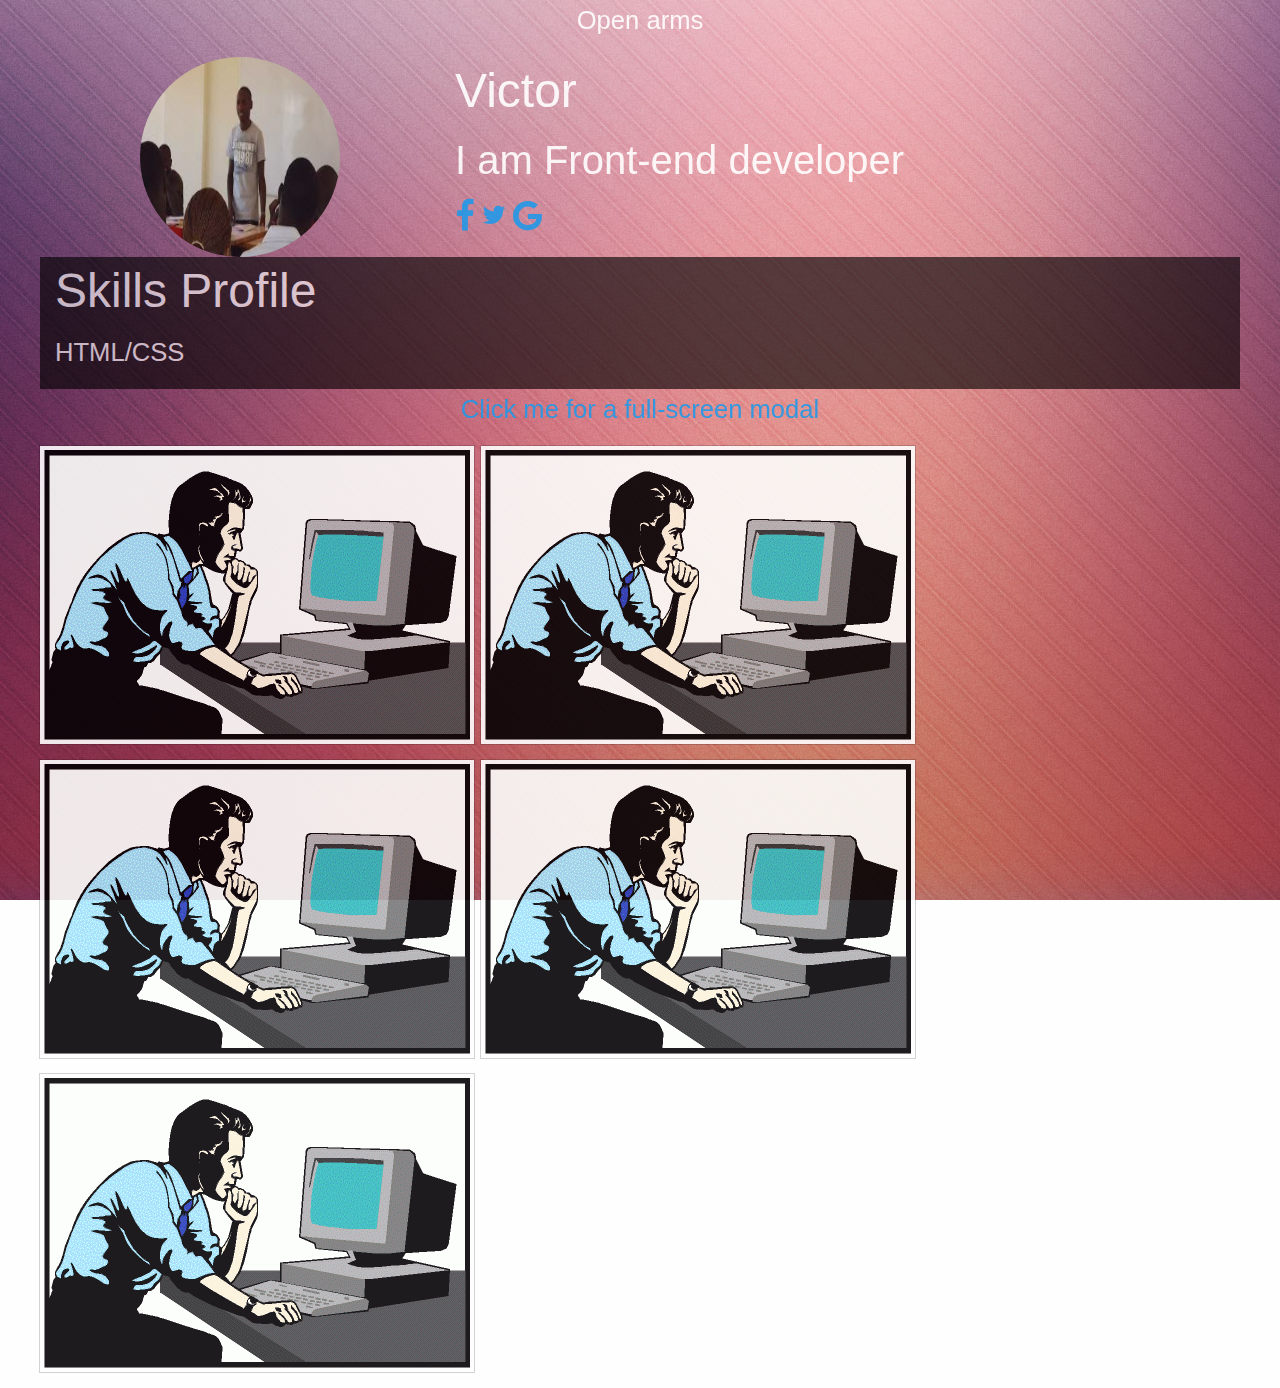
==== index.html @ 06a9dbc4 "added portifolio content" ====
<!doctype html>
<html class="no-js" lang="en" dir="ltr">

<head>
  <meta charset="utf-8">
  <meta http-equiv="x-ua-compatible" content="ie=edge">
  <meta name="viewport" content="width=device-width, initial-scale=1.0">
  <title>Foundation for Sites</title>

  <!--Stretchy nav here!-->
  <link rel="stylesheet" href="/stretchy-navigation/css/style.css">
  <!-- Resource style -->

  <link rel="stylesheet" href="css/foundation.css">
  <link rel="stylesheet" href="css/animate.css">
  <link rel="stylesheet" href="/font-awesome-4.5.0/css/font-awesome.css">


  <link rel="stylesheet" href="css/app.css">
</head>

<body data-animation-in="spin-in" data-animation-out="spin-out">

  <div class="row animated pulse slideInUp">
    <p class="text-center">Open arms</p>

  </div>






  <div class="row text-center">
    <div class="column small-12 medium-4 title">
      <div class="text-center">
        <img src="/img/vic.jpg">
      </div>
    </div>
    <div class="small-12 medium-8 columns text-left">

      <h1>Victor</h1>
      <h2>I am Front-end developer </h2>
      <a href="www.facebook.com"><span class="fa fa-facebook fa-lg"></span></a>

      <a href="www.twitter.com"><span class="fa fa-twitter fa-2"></span></a>
      <a href="www.google.com"><span class="fa fa-google fa-lg"></span></a>

    </div>

  </div>
  <div class="row overlay animated rollIn">

    <div class="large-6 columns">
      <h1>Skills Profile</h1>
      <p>HTML/CSS</p>
    </div>
  </div>

  <p class="text-center button-danger "><a data-toggle="exampleModal8">Click me for a full-screen modal</a></p>

  <div class="large reveal modal" id="exampleModal8" data-reveal data-animation-in="spin-in" data-animation-out="spin-out">
    <p>Talk to me!</p>

    <div class="row">
      <div class="columns small-12 medium-8 large-6 small-centered large-centered">
        <form action="https://formspree.io/victsomie@yahoo.com" method="POST">
          <div class="medium-12 columns">
            <label>
              <h1>Your Name</h1>
              <input type="text" name="name" placeholder=".medium-6.columns">
            </label>
          </div>
          <div class="medium-12 columns">
            <label>
              <h1>E-mail</h1>
              <input type="text" name="email" placeholder=".medium-6.columns">
            </label>
          </div>
          <div class="medium-12 columns">
            <fieldset class="fieldset">
              <legend>Check these out</legend>
              <input id="checkbox12" type="checkbox" name="Choice 1: ">
              <label for="checkbox12">Checkbox 1</label>
              <input id="checkbox22" type="checkbox" name="Choice 2: ">
              <label for="checkbox22">Checkbox 2</label>
              <input id="checkbox32" type="checkbox" name="Choice 3">
              <label for="checkbox32">Checkbox 3</label>
            </fieldset>
          </div>

          <div class="medium-12 columns">
            <label>
              <h1>Leave comments</h1>
              <textarea placeholder="None" name="comments" rows="3"></textarea>
            </label>

          </div>

          <input type="submit" value="Send">

          <button class="close-button" data-close aria-label="Close reveal" type="button">
            <span aria-hidden="true">&times;</span>
          </button>

        </form>
      </div>
    </div>
    </div>

      <div class="row">
      <img class="thumbnail" src="/img/sl_codecreater_programmer-e1302578302661.gif" alt="Photo of Uranus.">
      <img class="thumbnail" src="/img/sl_codecreater_programmer-e1302578302661.gif" alt="Photo of Uranus.">
      <img class="thumbnail" src="/img/sl_codecreater_programmer-e1302578302661.gif" alt="Photo of Uranus.">
      <img class="thumbnail" src="/img/sl_codecreater_programmer-e1302578302661.gif" alt="Photo of Uranus.">
      <img class="thumbnail" src="/img/sl_codecreater_programmer-e1302578302661.gif" alt="Photo of Uranus.">

    </div>





    <script src="js/vendor/jquery.js"></script>

    <!--Nav js-->
    <!--<script src="/stretchy-navigation/js/main.js"></script>-->
    <!-- Resource jQuery -->




    <script src="js/vendor/what-input.js"></script>
    <script src="js/vendor/foundation.js"></script>
    <script src="js/app.js"></script>
</body>

</html>
---- stretchy-navigation/css/style.css ----
/* -------------------------------- 

Primary style

-------------------------------- */
*, *::after, *::before {
  box-sizing: border-box;
}

html {
  font-size: 62.5%;
}

body {
  font-size: 1.6rem;
  font-family: "Source Sans Pro", sans-serif;
  color: #003c5d;
  background-color: #ffffff;
}

a {
  color: #9acd91;
  text-decoration: none;
}

img {
  max-width: 100%;
}

/* -------------------------------- 

Stretchy Nav style - common to:
 - basic navigation
 - add-content navigation
 - edit-content navigation

-------------------------------- */
.cd-stretchy-nav {
  position: fixed;
  z-index: 2;
  top: 40px;
  right: 5%;
}
.cd-stretchy-nav .stretchy-nav-bg {
  /* this is the stretching navigation background */
  position: absolute;
  z-index: 1;
  top: 0;
  right: 0;
  width: 60px;
  height: 60px;
  border-radius: 30px;
  background: #9acd91;
  box-shadow: 0 1px 4px rgba(0, 0, 0, 0.2);
  -webkit-transition: height 0.2s, box-shadow 0.2s;
  -moz-transition: height 0.2s, box-shadow 0.2s;
  transition: height 0.2s, box-shadow 0.2s;
}
.cd-stretchy-nav.nav-is-visible .stretchy-nav-bg {
  height: 100%;
  box-shadow: 0 6px 30px rgba(0, 0, 0, 0.2);
}

.cd-nav-trigger {
  position: absolute;
  z-index: 3;
  top: 0;
  right: 0;
  height: 60px;
  width: 60px;
  border-radius: 50%;
  /* replace text with image */
  overflow: hidden;
  white-space: nowrap;
  color: transparent;
}
.cd-nav-trigger span, .cd-nav-trigger span::after, .cd-nav-trigger span::before {
  /* this is the hamburger icon */
  position: absolute;
  width: 16px;
  height: 2px;
  background-color: #ffffff;
}
.cd-nav-trigger span {
  /* middle line of the hamburger icon */
  left: 50%;
  top: 50%;
  bottom: auto;
  right: auto;
  -webkit-transform: translateX(-50%) translateY(-50%);
  -moz-transform: translateX(-50%) translateY(-50%);
  -ms-transform: translateX(-50%) translateY(-50%);
  -o-transform: translateX(-50%) translateY(-50%);
  transform: translateX(-50%) translateY(-50%);
  -webkit-transition: background-color 0.2s;
  -moz-transition: background-color 0.2s;
  transition: background-color 0.2s;
}
.cd-nav-trigger span::after, .cd-nav-trigger span::before {
  /* top and bottom lines of the hamburger icon */
  content: '';
  top: 0;
  left: 0;
  -webkit-backface-visibility: hidden;
  backface-visibility: hidden;
  -webkit-transition: -webkit-transform 0.2s;
  -moz-transition: -moz-transform 0.2s;
  transition: transform 0.2s;
}
.cd-nav-trigger span::before {
  -webkit-transform: translateY(-6px);
  -moz-transform: translateY(-6px);
  -ms-transform: translateY(-6px);
  -o-transform: translateY(-6px);
  transform: translateY(-6px);
}
.cd-nav-trigger span::after {
  -webkit-transform: translateY(6px);
  -moz-transform: translateY(6px);
  -ms-transform: translateY(6px);
  -o-transform: translateY(6px);
  transform: translateY(6px);
}
.no-touch .cd-nav-trigger:hover ~ .stretchy-nav-bg {
  box-shadow: 0 6px 30px rgba(0, 0, 0, 0.2);
}
.nav-is-visible .cd-nav-trigger span {
  background-color: transparent;
}
.nav-is-visible .cd-nav-trigger span::before {
  -webkit-transform: rotate(-45deg);
  -moz-transform: rotate(-45deg);
  -ms-transform: rotate(-45deg);
  -o-transform: rotate(-45deg);
  transform: rotate(-45deg);
}
.nav-is-visible .cd-nav-trigger span::after {
  -webkit-transform: rotate(45deg);
  -moz-transform: rotate(45deg);
  -ms-transform: rotate(45deg);
  -o-transform: rotate(45deg);
  transform: rotate(45deg);
}

.cd-stretchy-nav ul {
  position: relative;
  z-index: 2;
  padding: 60px 0 0;
  visibility: hidden;
  -webkit-transition: visibility 0.3s;
  -moz-transition: visibility 0.3s;
  transition: visibility 0.3s;
  text-align: right;
}
.cd-stretchy-nav ul a {
  position: relative;
  display: block;
  height: 50px;
  line-height: 50px;
  padding: 0 calc(1em + 60px) 0 1em;
  color: rgba(255, 255, 255, 0.7);
  font-size: 1.4rem;
  -webkit-transition: color 0.2s;
  -moz-transition: color 0.2s;
  transition: color 0.2s;
}
.cd-stretchy-nav ul a::after {
  /* navigation item icons */
  content: '';
  position: absolute;
  height: 16px;
  width: 16px;
  right: 22px;
  top: 50%;
  -webkit-transform: translateY(-50%) scale(0);
  -moz-transform: translateY(-50%) scale(0);
  -ms-transform: translateY(-50%) scale(0);
  -o-transform: translateY(-50%) scale(0);
  transform: translateY(-50%) scale(0);
  opacity: .6;
  background: url(../img/cd-sprite-1.svg) no-repeat 0 0;
}
.cd-stretchy-nav ul a::before {
  /* line visible next to the active navigation item */
  content: '';
  position: absolute;
  width: 3px;
  height: 16px;
  top: 50%;
  right: 60px;
  -webkit-transform: translateX(3px) translateY(-50%) scaleY(0);
  -moz-transform: translateX(3px) translateY(-50%) scaleY(0);
  -ms-transform: translateX(3px) translateY(-50%) scaleY(0);
  -o-transform: translateX(3px) translateY(-50%) scaleY(0);
  transform: translateX(3px) translateY(-50%) scaleY(0);
  background-color: #0a9581;
}
.cd-stretchy-nav ul li:first-of-type a::after {
  /* change custom icon using image sprites */
  background-position: -32px 0;
}
.cd-stretchy-nav ul li:nth-of-type(2) a::after {
  background-position: -64px 0;
}
.cd-stretchy-nav ul li:nth-of-type(3) a::after {
  background-position: -48px 0;
}
.cd-stretchy-nav ul li:nth-of-type(4) a::after {
  background-position: 0 0;
}
.cd-stretchy-nav ul li:nth-of-type(5) a::after {
  background-position: -16px 0;
}
.cd-stretchy-nav ul span {
  /* navigation item labels */
  display: block;
  opacity: 0;
  -webkit-transform: translateX(-25px);
  -moz-transform: translateX(-25px);
  -ms-transform: translateX(-25px);
  -o-transform: translateX(-25px);
  transform: translateX(-25px);
}

.cd-stretchy-nav.nav-is-visible ul {
  visibility: visible;
}
.cd-stretchy-nav.nav-is-visible ul a::after {
  /* navigation item icons */
  -webkit-transform: translateY(-50%) scale(1);
  -moz-transform: translateY(-50%) scale(1);
  -ms-transform: translateY(-50%) scale(1);
  -o-transform: translateY(-50%) scale(1);
  transform: translateY(-50%) scale(1);
  -webkit-animation: scaleIn 0.15s backwards;
  -moz-animation: scaleIn 0.15s backwards;
  animation: scaleIn 0.15s backwards;
  -webkit-transition: opacity 0.2s;
  -moz-transition: opacity 0.2s;
  transition: opacity 0.2s;
}
.cd-stretchy-nav.nav-is-visible ul a.active {
  color: #ffffff;
}
.cd-stretchy-nav.nav-is-visible ul a.active::after {
  opacity: 1;
}
.cd-stretchy-nav.nav-is-visible ul a.active::before {
  -webkit-transform: translateX(3px) translateY(-50%) scaleY(1);
  -moz-transform: translateX(3px) translateY(-50%) scaleY(1);
  -ms-transform: translateX(3px) translateY(-50%) scaleY(1);
  -o-transform: translateX(3px) translateY(-50%) scaleY(1);
  transform: translateX(3px) translateY(-50%) scaleY(1);
  -webkit-transition: -webkit-transform 0.15s 0.3s;
  -moz-transition: -moz-transform 0.15s 0.3s;
  transition: transform 0.15s 0.3s;
}
.cd-stretchy-nav.nav-is-visible ul span {
  opacity: 1;
  -webkit-transform: translateX(0);
  -moz-transform: translateX(0);
  -ms-transform: translateX(0);
  -o-transform: translateX(0);
  transform: translateX(0);
  -webkit-animation: slideIn 0.15s backwards;
  -moz-animation: slideIn 0.15s backwards;
  animation: slideIn 0.15s backwards;
  -webkit-transition: -webkit-transform 0.2s;
  -moz-transition: -moz-transform 0.2s;
  transition: transform 0.2s;
}
.no-touch .cd-stretchy-nav.nav-is-visible ul a:hover {
  color: #ffffff;
}
.no-touch .cd-stretchy-nav.nav-is-visible ul a:hover::after {
  opacity: 1;
}
.no-touch .cd-stretchy-nav.nav-is-visible ul a:hover span {
  -webkit-transform: translateX(-5px);
  -moz-transform: translateX(-5px);
  -ms-transform: translateX(-5px);
  -o-transform: translateX(-5px);
  transform: translateX(-5px);
}
.cd-stretchy-nav.nav-is-visible ul li:first-of-type a::after,
.cd-stretchy-nav.nav-is-visible ul li:first-of-type span {
  -webkit-animation-delay: 0.05s;
  -moz-animation-delay: 0.05s;
  animation-delay: 0.05s;
}
.cd-stretchy-nav.nav-is-visible ul li:nth-of-type(2) a::after,
.cd-stretchy-nav.nav-is-visible ul li:nth-of-type(2) span {
  -webkit-animation-delay: 0.1s;
  -moz-animation-delay: 0.1s;
  animation-delay: 0.1s;
}
.cd-stretchy-nav.nav-is-visible ul li:nth-of-type(3) a::after,
.cd-stretchy-nav.nav-is-visible ul li:nth-of-type(3) span {
  -webkit-animation-delay: 0.15s;
  -moz-animation-delay: 0.15s;
  animation-delay: 0.15s;
}
.cd-stretchy-nav.nav-is-visible ul li:nth-of-type(4) a::after,
.cd-stretchy-nav.nav-is-visible ul li:nth-of-type(4) span {
  -webkit-animation-delay: 0.2s;
  -moz-animation-delay: 0.2s;
  animation-delay: 0.2s;
}
.cd-stretchy-nav.nav-is-visible ul li:nth-of-type(5) a::after,
.cd-stretchy-nav.nav-is-visible ul li:nth-of-type(5) span {
  -webkit-animation-delay: 0.25s;
  -moz-animation-delay: 0.25s;
  animation-delay: 0.25s;
}

/* -------------------------------- 

add-content navigation style

-------------------------------- */
.cd-stretchy-nav.add-content {
  bottom: 50px;
  top: auto;
  left: 50%;
  right: auto;
  -webkit-transform: translateX(-50%);
  -moz-transform: translateX(-50%);
  -ms-transform: translateX(-50%);
  -o-transform: translateX(-50%);
  transform: translateX(-50%);
  width: 300px;
}
.cd-stretchy-nav.add-content .stretchy-nav-bg {
  left: 50%;
  right: auto;
  -webkit-transform: translateX(-50%);
  -moz-transform: translateX(-50%);
  -ms-transform: translateX(-50%);
  -o-transform: translateX(-50%);
  transform: translateX(-50%);
  background-color: #8ac57f;
  -webkit-transition: width 0.2s, box-shadow 0.2s;
  -moz-transition: width 0.2s, box-shadow 0.2s;
  transition: width 0.2s, box-shadow 0.2s;
}
.cd-stretchy-nav.add-content.nav-is-visible .stretchy-nav-bg {
  width: 100%;
  box-shadow: 0 6px 30px rgba(0, 0, 0, 0.2);
}

.cd-stretchy-nav.add-content .cd-nav-trigger {
  left: 50%;
  right: auto;
  -webkit-transform: translateX(-50%);
  -moz-transform: translateX(-50%);
  -ms-transform: translateX(-50%);
  -o-transform: translateX(-50%);
  transform: translateX(-50%);
  background-color: #9acd91;
}
.cd-stretchy-nav.add-content .cd-nav-trigger span {
  background-color: transparent;
}
.cd-stretchy-nav.add-content .cd-nav-trigger span::before {
  /* used to create the plus icon */
  -webkit-transform: rotate(90deg);
  -moz-transform: rotate(90deg);
  -ms-transform: rotate(90deg);
  -o-transform: rotate(90deg);
  transform: rotate(90deg);
}
.cd-stretchy-nav.add-content .cd-nav-trigger span::after {
  /* used to create the plus icon */
  -webkit-transform: rotate(0deg);
  -moz-transform: rotate(0deg);
  -ms-transform: rotate(0deg);
  -o-transform: rotate(0deg);
  transform: rotate(0deg);
}

.cd-stretchy-nav.add-content.nav-is-visible .cd-nav-trigger {
  box-shadow: 0 4px 30px rgba(0, 0, 0, 0.2);
}
.cd-stretchy-nav.add-content.nav-is-visible .cd-nav-trigger span::before {
  -webkit-transform: rotate(-135deg);
  -moz-transform: rotate(-135deg);
  -ms-transform: rotate(-135deg);
  -o-transform: rotate(-135deg);
  transform: rotate(-135deg);
}
.cd-stretchy-nav.add-content.nav-is-visible .cd-nav-trigger span::after {
  -webkit-transform: rotate(-225deg);
  -moz-transform: rotate(-225deg);
  -ms-transform: rotate(-225deg);
  -o-transform: rotate(-225deg);
  transform: rotate(-225deg);
}

.cd-stretchy-nav.add-content ul {
  padding-top: 0;
}
.cd-stretchy-nav.add-content ul::after {
  clear: both;
  content: "";
  display: table;
}
.cd-stretchy-nav.add-content ul li {
  display: inline-block;
  float: left;
  width: 60px;
}
.cd-stretchy-nav.add-content ul li:nth-of-type(2) {
  /* space occupied by the navigation trigger */
  margin-right: 60px;
}
.cd-stretchy-nav.add-content ul a {
  padding: 0;
  height: 60px;
  width: 100%;
}
.cd-stretchy-nav.add-content ul a::after {
  top: 50%;
  left: 22px;
  right: auto;
  -webkit-transform: translateY(-50%) scale(0);
  -moz-transform: translateY(-50%) scale(0);
  -ms-transform: translateY(-50%) scale(0);
  -o-transform: translateY(-50%) scale(0);
  transform: translateY(-50%) scale(0);
  background-image: url(../img/cd-sprite-2.svg);
}
.cd-stretchy-nav.add-content ul li:first-of-type a::after {
  background-position: -16px 0px;
}
.cd-stretchy-nav.add-content ul li:nth-of-type(2) a::after {
  background-position: 0px 0px;
}
.cd-stretchy-nav.add-content ul li:nth-of-type(3) a::after {
  background-position: -48px 0px;
}
.cd-stretchy-nav.add-content ul li:nth-of-type(4) a::after {
  background-position: -32px 0px;
}
.cd-stretchy-nav.add-content ul li:first-of-type a::after,
.cd-stretchy-nav.add-content ul li:nth-of-type(4) a::after {
  -webkit-animation-delay: 0.2s;
  -moz-animation-delay: 0.2s;
  animation-delay: 0.2s;
}
.cd-stretchy-nav.add-content ul li:nth-of-type(2) a::after,
.cd-stretchy-nav.add-content ul li:nth-of-type(3) a::after {
  -webkit-animation-delay: 0.1s;
  -moz-animation-delay: 0.1s;
  animation-delay: 0.1s;
}

.cd-stretchy-nav.add-content.nav-is-visible ul a::after {
  -webkit-animation-name: scaleIn;
  -moz-animation-name: scaleIn;
  animation-name: scaleIn;
  -webkit-transform: translateY(-50%) scale(1);
  -moz-transform: translateY(-50%) scale(1);
  -ms-transform: translateY(-50%) scale(1);
  -o-transform: translateY(-50%) scale(1);
  transform: translateY(-50%) scale(1);
}

.cd-stretchy-nav.add-content ul span {
  position: absolute;
  left: 0;
  top: -20px;
  width: 100%;
  padding: 0.6em 0;
  opacity: 0;
  visibility: hidden;
  background-color: rgba(0, 0, 0, 0.8);
  border-radius: 2px;
  font-size: 1.2rem;
  line-height: 1;
  white-space: nowrap;
  text-align: center;
  -webkit-transition: opacity 0.2s, visibility 0.2s;
  -moz-transition: opacity 0.2s, visibility 0.2s;
  transition: opacity 0.2s, visibility 0.2s;
  /* reset default style */
  -webkit-transform: translateX(0);
  -moz-transform: translateX(0);
  -ms-transform: translateX(0);
  -o-transform: translateX(0);
  transform: translateX(0);
}
.cd-stretchy-nav.add-content ul span::after {
  /* triangle below the tooltip */
  content: '';
  position: absolute;
  top: 100%;
  left: 50%;
  right: auto;
  -webkit-transform: translateX(-50%);
  -moz-transform: translateX(-50%);
  -ms-transform: translateX(-50%);
  -o-transform: translateX(-50%);
  transform: translateX(-50%);
  height: 0;
  width: 0;
  border: 4px solid transparent;
  border-top-color: rgba(0, 0, 0, 0.8);
}

.cd-stretchy-nav.add-content.nav-is-visible ul span {
  /* reset default style */
  -webkit-animation: none;
  -moz-animation: none;
  animation: none;
}

.no-touch .cd-stretchy-nav.add-content.nav-is-visible ul a:hover span {
  opacity: 1;
  visibility: visible;
  /* reset default style */
  -webkit-transform: translateX(0);
  -moz-transform: translateX(0);
  -ms-transform: translateX(0);
  -o-transform: translateX(0);
  transform: translateX(0);
}

/* -------------------------------- 

edit content

-------------------------------- */
.cd-editable-content {
  /* used to wrap the image and the navigation */
  position: relative;
  width: 90%;
  max-width: 400px;
  margin: 4em auto;
}
.cd-editable-content img {
  display: block;
  border-radius: .25em;
}

.cd-stretchy-nav.edit-content {
  position: absolute;
  top: 15px;
  right: 15px;
}
.cd-stretchy-nav.edit-content .stretchy-nav-bg {
  height: 30px;
  width: 30px;
  background-color: rgba(0, 0, 0, 0.4);
  box-shadow: none;
  -webkit-transition: background 0.2s, height 0.2s;
  -moz-transition: background 0.2s, height 0.2s;
  transition: background 0.2s, height 0.2s;
}
.cd-stretchy-nav.edit-content.nav-is-visible .stretchy-nav-bg {
  height: 100%;
  background-color: rgba(0, 0, 0, 0.8);
  /* reset default style */
  box-shadow: none;
}

.cd-stretchy-nav.edit-content .cd-nav-trigger {
  height: 30px;
  width: 30px;
}
.cd-stretchy-nav.edit-content .cd-nav-trigger span {
  opacity: 0;
  background-color: transparent;
}
.cd-stretchy-nav.edit-content .cd-nav-trigger span::before {
  -webkit-transform: rotate(-45deg);
  -moz-transform: rotate(-45deg);
  -ms-transform: rotate(-45deg);
  -o-transform: rotate(-45deg);
  transform: rotate(-45deg);
}
.cd-stretchy-nav.edit-content .cd-nav-trigger span::after {
  -webkit-transform: rotate(45deg);
  -moz-transform: rotate(45deg);
  -ms-transform: rotate(45deg);
  -o-transform: rotate(45deg);
  transform: rotate(45deg);
}
.cd-stretchy-nav.edit-content .cd-nav-trigger span, .cd-stretchy-nav.edit-content .cd-nav-trigger span::before, .cd-stretchy-nav.edit-content .cd-nav-trigger span::after {
  /* used to create the 'X' icon when the navigation is open */
  width: 12px;
}
.cd-stretchy-nav.edit-content .cd-nav-trigger::after {
  /* edit icon */
  content: '';
  position: absolute;
  height: 16px;
  width: 16px;
  left: 50%;
  top: 50%;
  bottom: auto;
  right: auto;
  -webkit-transform: translateX(-50%) translateY(-50%);
  -moz-transform: translateX(-50%) translateY(-50%);
  -ms-transform: translateX(-50%) translateY(-50%);
  -o-transform: translateX(-50%) translateY(-50%);
  transform: translateX(-50%) translateY(-50%);
  background: url(../img/cd-sprite-3.svg) no-repeat 0 0;
}
.cd-stretchy-nav.edit-content .cd-nav-trigger span, .cd-stretchy-nav.edit-content .cd-nav-trigger::after {
  -webkit-transition: opacity 0.2s;
  -moz-transition: opacity 0.2s;
  transition: opacity 0.2s;
}
.no-touch .cd-stretchy-nav.edit-content .cd-nav-trigger:hover ~ .stretchy-nav-bg {
  box-shadow: none;
  background-color: rgba(0, 0, 0, 0.8);
}

.cd-stretchy-nav.edit-content.nav-is-visible .cd-nav-trigger span {
  opacity: 1;
}
.cd-stretchy-nav.edit-content.nav-is-visible .cd-nav-trigger span::before {
  -webkit-transform: rotate(45deg);
  -moz-transform: rotate(45deg);
  -ms-transform: rotate(45deg);
  -o-transform: rotate(45deg);
  transform: rotate(45deg);
}
.cd-stretchy-nav.edit-content.nav-is-visible .cd-nav-trigger span::after {
  -webkit-transform: rotate(135deg);
  -moz-transform: rotate(135deg);
  -ms-transform: rotate(135deg);
  -o-transform: rotate(135deg);
  transform: rotate(135deg);
}

.cd-stretchy-nav.edit-content.nav-is-visible .cd-nav-trigger::after {
  /* hide edit icon */
  opacity: 0;
}

.cd-stretchy-nav.edit-content ul {
  padding-top: 30px;
}

.cd-stretchy-nav.edit-content ul a {
  width: 30px;
  height: 30px;
  line-height: 30px;
  padding: 0;
}
.cd-stretchy-nav.edit-content ul a::after {
  right: 7px;
  background-image: url(../img/cd-sprite-3.svg);
}

.cd-stretchy-nav.edit-content ul li:first-of-type a::after {
  background-position: -16px 0;
}

.cd-stretchy-nav.edit-content ul li:nth-of-type(2) a::after {
  background-position: -32px 0;
}

.cd-stretchy-nav.edit-content ul li:nth-of-type(3) a::after {
  background-position: -48px 0;
}

.cd-stretchy-nav.edit-content ul li:nth-of-type(4) a::after {
  background-position: -64px 0;
}

.cd-stretchy-nav.edit-content ul span {
  position: absolute;
  top: 0;
  right: 35px;
  height: 30px;
  line-height: 30px;
  padding: 0 1em;
  opacity: 0;
  visibility: hidden;
  background-color: rgba(0, 0, 0, 0.55);
  border-radius: 2px;
  text-align: center;
  -webkit-transition: opacity 0.2s, visibility 0.2s;
  -moz-transition: opacity 0.2s, visibility 0.2s;
  transition: opacity 0.2s, visibility 0.2s;
}
.cd-stretchy-nav.edit-content ul span::after {
  /* triangle below the tooltip */
  content: '';
  position: absolute;
  left: 100%;
  top: 50%;
  bottom: auto;
  -webkit-transform: translateY(-50%);
  -moz-transform: translateY(-50%);
  -ms-transform: translateY(-50%);
  -o-transform: translateY(-50%);
  transform: translateY(-50%);
  height: 0;
  width: 0;
  border: 4px solid transparent;
  border-left-color: rgba(0, 0, 0, 0.55);
}

.cd-stretchy-nav.edit-content.nav-is-visible ul span {
  /* reset default style */
  -webkit-animation: none;
  -moz-animation: none;
  animation: none;
}
.no-touch .cd-stretchy-nav.edit-content.nav-is-visible ul a:hover span {
  opacity: 1;
  visibility: visible;
  /* reset default style */
  -webkit-transform: translateX(0);
  -moz-transform: translateX(0);
  -ms-transform: translateX(0);
  -o-transform: translateX(0);
  transform: translateX(0);
}

/* -------------------------------- 

main content basic style

-------------------------------- */
.cd-main-content {
  position: relative;
  z-index: 1;
  min-height: 100vh;
  padding: 100px 0;
  background-color: #003c5d;
}

/* -------------------------------- 

keyframes

-------------------------------- */
@-webkit-keyframes scaleIn {
  from {
    -webkit-transform: translateY(-50%) scale(0);
  }
  to {
    -webkit-transform: translateY(-50%) scale(1);
  }
}
@-moz-keyframes scaleIn {
  from {
    -moz-transform: translateY(-50%) scale(0);
  }
  to {
    -moz-transform: translateY(-50%) scale(1);
  }
}
@keyframes scaleIn {
  from {
    -webkit-transform: translateY(-50%) scale(0);
    -moz-transform: translateY(-50%) scale(0);
    -ms-transform: translateY(-50%) scale(0);
    -o-transform: translateY(-50%) scale(0);
    transform: translateY(-50%) scale(0);
  }
  to {
    -webkit-transform: translateY(-50%) scale(1);
    -moz-transform: translateY(-50%) scale(1);
    -ms-transform: translateY(-50%) scale(1);
    -o-transform: translateY(-50%) scale(1);
    transform: translateY(-50%) scale(1);
  }
}
@-webkit-keyframes slideIn {
  from {
    opacity: 0;
    -webkit-transform: translateX(-25px);
  }
  to {
    opacity: 1;
    -webkit-transform: translateX(0);
  }
}
@-moz-keyframes slideIn {
  from {
    opacity: 0;
    -moz-transform: translateX(-25px);
  }
  to {
    opacity: 1;
    -moz-transform: translateX(0);
  }
}
@keyframes slideIn {
  from {
    opacity: 0;
    -webkit-transform: translateX(-25px);
    -moz-transform: translateX(-25px);
    -ms-transform: translateX(-25px);
    -o-transform: translateX(-25px);
    transform: translateX(-25px);
  }
  to {
    opacity: 1;
    -webkit-transform: translateX(0);
    -moz-transform: translateX(0);
    -ms-transform: translateX(0);
    -o-transform: translateX(0);
    transform: translateX(0);
  }
}
---- css/app.css ----
body{
    background-image: url(/img/bg-img.jpg);
    background-position: center;
    background-repeat:no-repeat;
    background-size: cover;
    color: white;
    opacity: 0.9;
}
.breadcrumbs{
    background: black;
    
}
.breadcrumbs li{
    font-size: 1.5em;
    color: aliceblue;
}



.title img{
    width: 200px;
    height: 200px;
    
    border-radius: 100%;
}

.overlay{
    background-color: black;
    opacity: 0.7;
}


.modal{
    color: black;
}
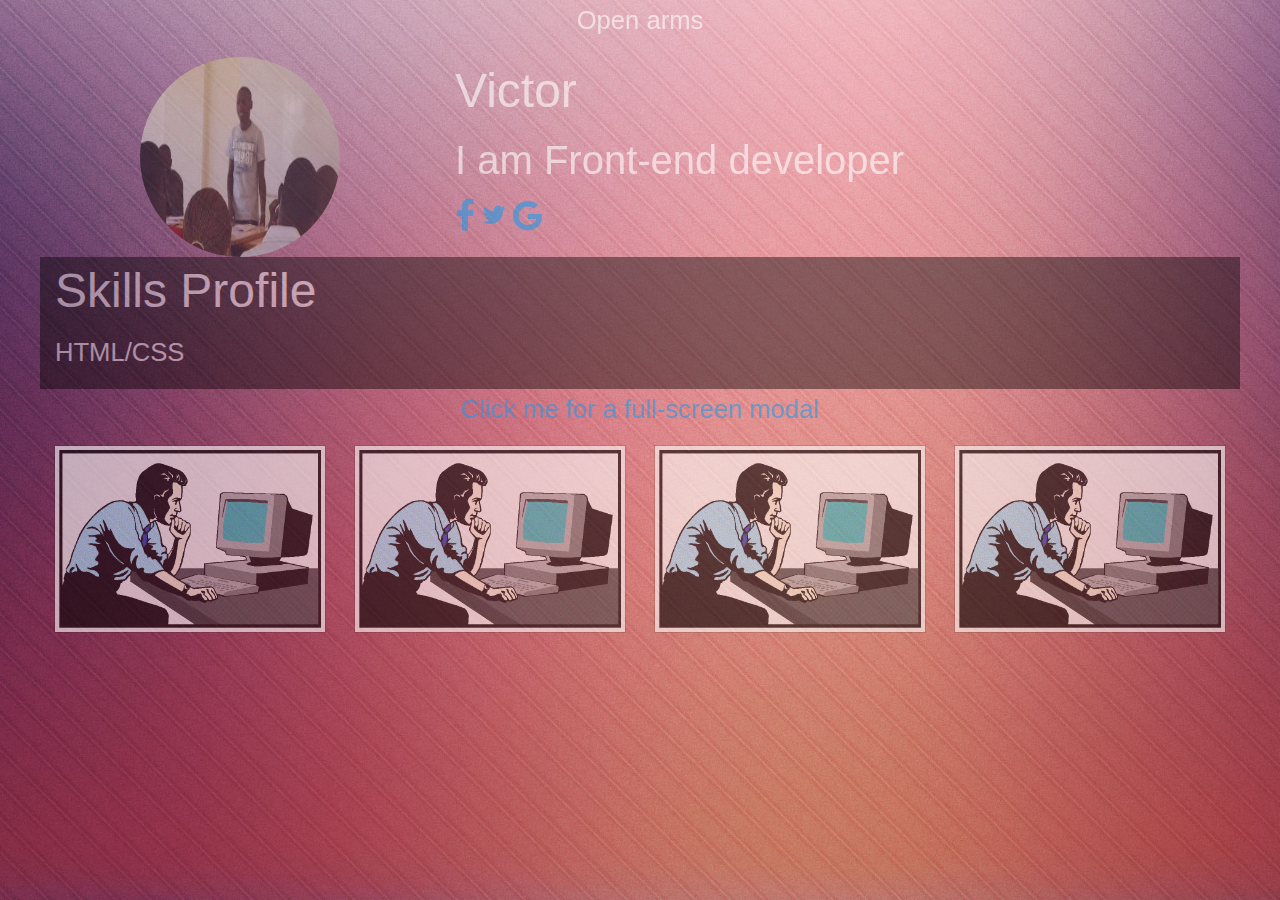
==== commit 0eedda82: "added content" ====
--- a/index.html
+++ b/index.html
@@ -25,9 +25,6 @@
     <p class="text-center">Open arms</p>
 
   </div>
-
-
-
 
 
 
@@ -106,33 +103,39 @@
         </form>
       </div>
     </div>
-    </div>
+  </div>
 
-      <div class="row">
+  <div class="row text-center">
+    <div class="columns small-6 medium-3 large-3">
+      <img class="thumbnail" src="/img/sl_codecreater_programmer-e1302578302661.gif" alt="Photo of Uranus."></div>    
+    <div class="columns small-6 medium-3 large-3">
       <img class="thumbnail" src="/img/sl_codecreater_programmer-e1302578302661.gif" alt="Photo of Uranus.">
-      <img class="thumbnail" src="/img/sl_codecreater_programmer-e1302578302661.gif" alt="Photo of Uranus.">
-      <img class="thumbnail" src="/img/sl_codecreater_programmer-e1302578302661.gif" alt="Photo of Uranus.">
-      <img class="thumbnail" src="/img/sl_codecreater_programmer-e1302578302661.gif" alt="Photo of Uranus.">
-      <img class="thumbnail" src="/img/sl_codecreater_programmer-e1302578302661.gif" alt="Photo of Uranus.">
+    </div>    
+    <div class="columns small-6 medium-3 large-3">
+      <img class="thumbnail" src="/img/sl_codecreater_programmer-e1302578302661.gif" alt="Photo of Uranus."></div> 
+    <div class="columns small-6 medium-3 large-3">
+      <img class="thumbnail" src="/img/sl_codecreater_programmer-e1302578302661.gif" alt="Photo of Uranus."></div>
 
-    </div>
+  </div>
 
 
 
 
 
-    <script src="js/vendor/jquery.js"></script>
 
-    <!--Nav js-->
-    <!--<script src="/stretchy-navigation/js/main.js"></script>-->
-    <!-- Resource jQuery -->
+
+  <script src="js/vendor/jquery.js"></script>
+
+  <!--Nav js-->
+  <!--<script src="/stretchy-navigation/js/main.js"></script>-->
+  <!-- Resource jQuery -->
 
 
 
 
-    <script src="js/vendor/what-input.js"></script>
-    <script src="js/vendor/foundation.js"></script>
-    <script src="js/app.js"></script>
+  <script src="js/vendor/what-input.js"></script>
+  <script src="js/vendor/foundation.js"></script>
+  <script src="js/app.js"></script>
 </body>
 
 </html>--- a/css/app.css
+++ b/css/app.css
@@ -4,16 +4,10 @@
     background-repeat:no-repeat;
     background-size: cover;
     color: white;
-    opacity: 0.9;
+    opacity: 0.6;
+    border-radius: 100%;
 }
-.breadcrumbs{
-    background: black;
-    
-}
-.breadcrumbs li{
-    font-size: 1.5em;
-    color: aliceblue;
-}
+
 
 
 
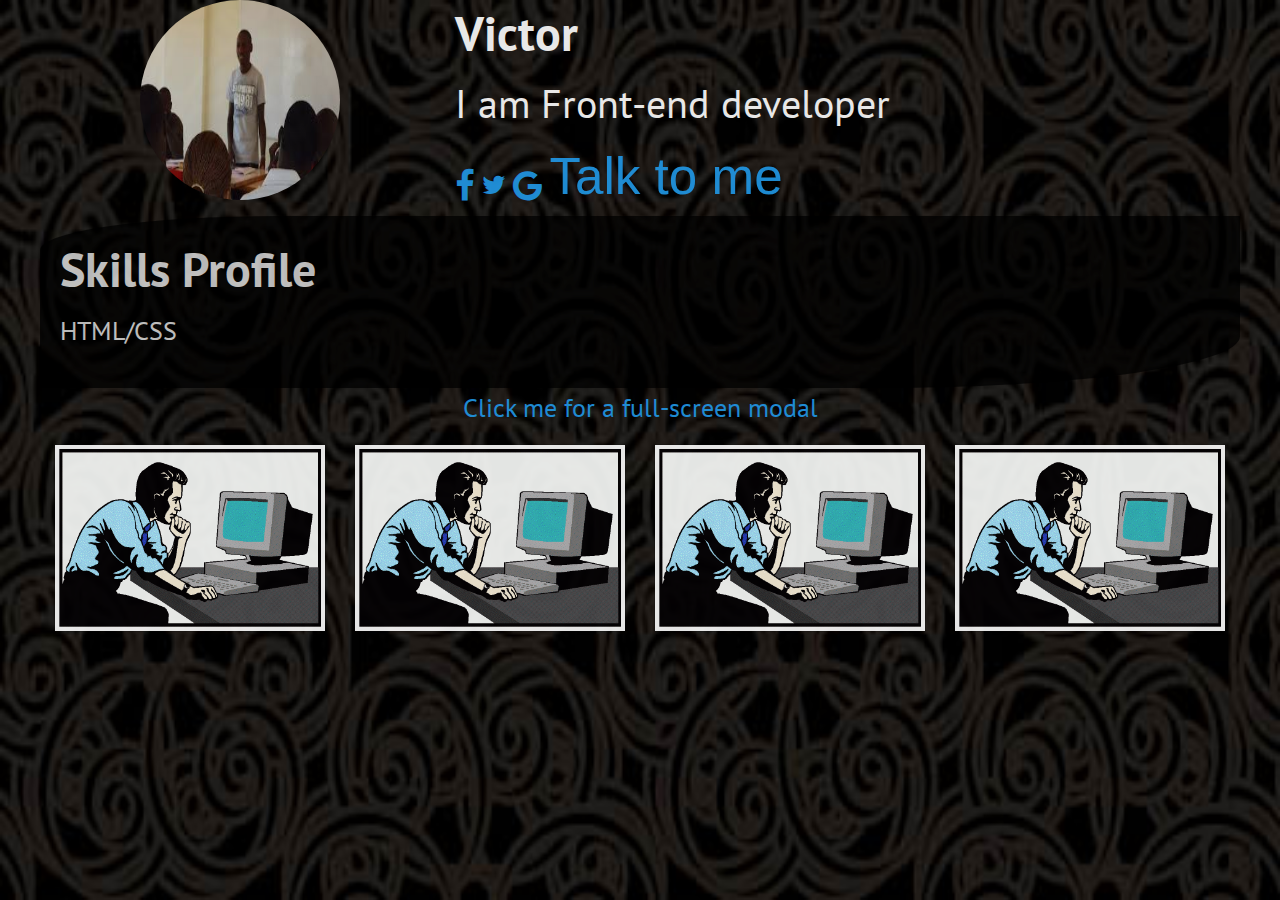
==== commit 5fa77ce3: "added a new file" ====
--- a/index.html
+++ b/index.html
@@ -7,6 +7,8 @@
   <meta name="viewport" content="width=device-width, initial-scale=1.0">
   <title>Foundation for Sites</title>
 
+  
+<link href='https://fonts.googleapis.com/css?family=PT+Sans:400,700' rel='stylesheet' type='text/css'>
   <!--Stretchy nav here!-->
   <link rel="stylesheet" href="/stretchy-navigation/css/style.css">
   <!-- Resource style -->
@@ -19,18 +21,21 @@
   <link rel="stylesheet" href="css/app.css">
 </head>
 
-<body data-animation-in="spin-in" data-animation-out="spin-out">
+<body>
+  
+  
+  
 
   <div class="row animated pulse slideInUp">
-    <p class="text-center">Open arms</p>
+  
 
   </div>
 
 
 
-  <div class="row text-center">
+  <div class="row text-center ">
     <div class="column small-12 medium-4 title">
-      <div class="text-center">
+      <div class="text-center animated pulse infinite">
         <img src="/img/vic.jpg">
       </div>
     </div>
@@ -42,16 +47,18 @@
 
       <a href="www.twitter.com"><span class="fa fa-twitter fa-2"></span></a>
       <a href="www.google.com"><span class="fa fa-google fa-lg"></span></a>
+      <a data-toggle="exampleModal8" class="text-center button-danger fa-2x"><span>Talk to me</span></a>
 
     </div>
 
   </div>
-  <div class="row overlay animated rollIn">
+  <div class="row overlay animated rollIn skills">
 
-    <div class="large-6 columns">
+    <div class="large-6 columns list">
       <h1>Skills Profile</h1>
       <p>HTML/CSS</p>
     </div>
+    
   </div>
 
   <p class="text-center button-danger "><a data-toggle="exampleModal8">Click me for a full-screen modal</a></p>
--- a/css/app.css
+++ b/css/app.css
@@ -1,11 +1,17 @@
 body{
-    background-image: url(/img/bg-img.jpg);
+    background-image: url(/img/land-bg.jpg);
     background-position: center;
     background-repeat:no-repeat;
-    background-size: cover;
+    background-size: 100% 100%;
     color: white;
-    opacity: 0.6;
-    border-radius: 100%;
+    opacity: 0.9; 
+}
+h1, h2,h3, h4, h5, h6, p{
+    font-family: 'PT Sans', sans-serif;
+}
+h1{
+    font-weight: 700;
+    font-stretch:
 }
 
 
@@ -15,15 +21,25 @@
     width: 200px;
     height: 200px;
     
+    
     border-radius: 100%;
+    box-shadow: 
 }
 
 .overlay{
     background-color: black;
-    opacity: 0.7;
+    opacity: 0.8;
 }
-
 
 .modal{
     color: black;
+}
+
+.skills{
+    border-top-left-radius: 20%;  
+    border-bottom-right-radius: 30%;  
+}
+.skills .list{
+    box-sizing: border-box;
+    padding: 20px
 }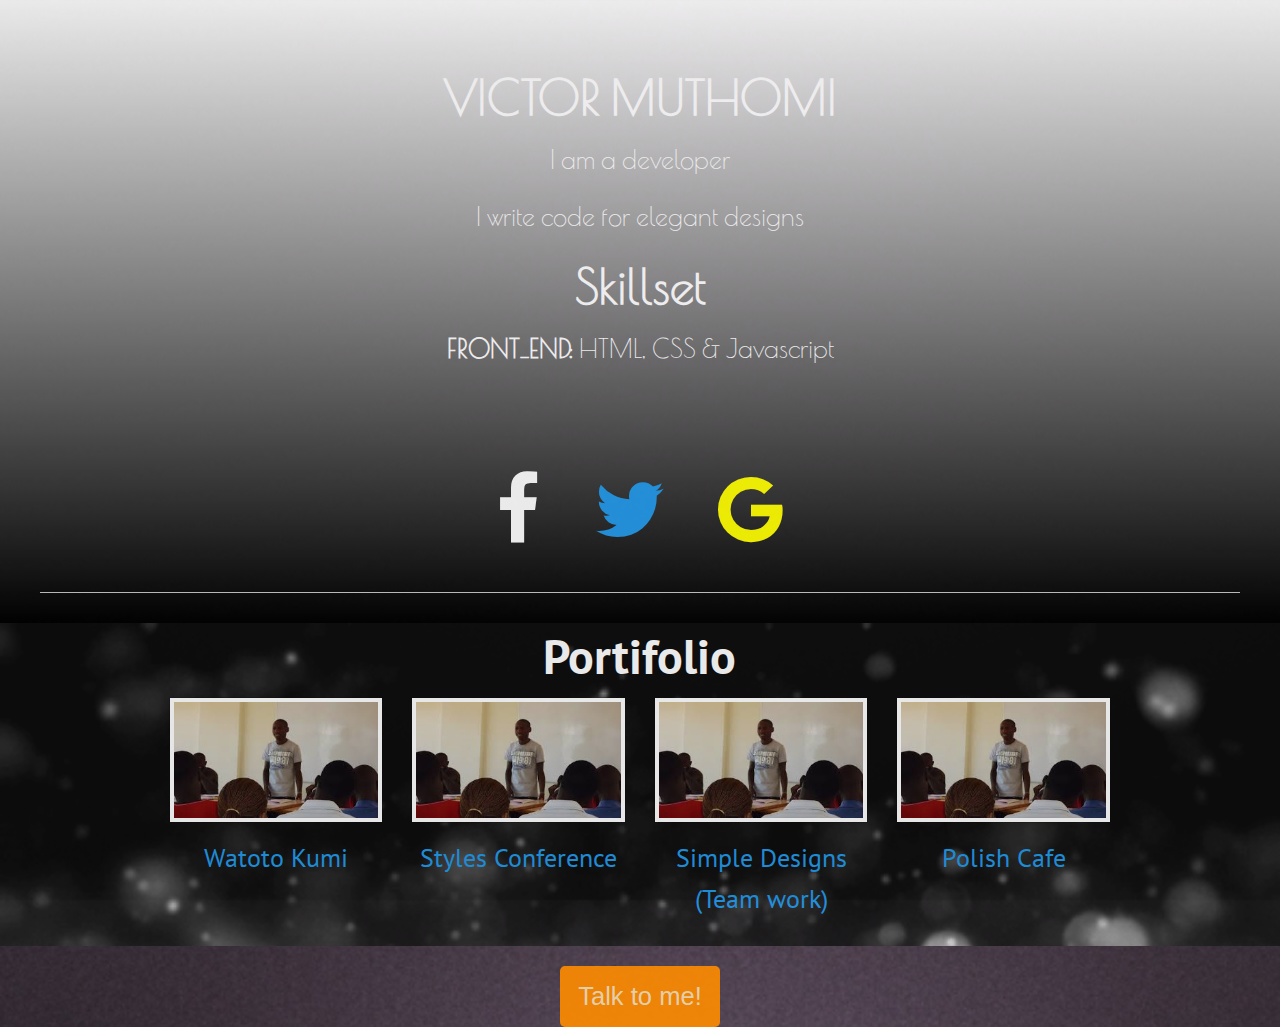
==== commit 007254c8: "changed to the correct index file" ====
--- a/index.html
+++ b/index.html
@@ -7,8 +7,12 @@
   <meta name="viewport" content="width=device-width, initial-scale=1.0">
   <title>Foundation for Sites</title>
 
-  
-<link href='https://fonts.googleapis.com/css?family=PT+Sans:400,700' rel='stylesheet' type='text/css'>
+
+  <link href='https://fonts.googleapis.com/css?family=PT+Sans:400,700' rel='stylesheet' type='text/css'>
+  <link href='https://fonts.googleapis.com/css?family=Poiret+One' rel='stylesheet' type='text/css'>
+  <!--======Courosel links=====-->
+
+
   <!--Stretchy nav here!-->
   <link rel="stylesheet" href="/stretchy-navigation/css/style.css">
   <!-- Resource style -->
@@ -18,123 +22,187 @@
   <link rel="stylesheet" href="/font-awesome-4.5.0/css/font-awesome.css">
 
 
+
+
+  <link rel="stylesheet" href="/font-awesome-4.5.0/css/font-awesome.css">
+
+
   <link rel="stylesheet" href="css/app.css">
+
+
+  <script>
+    (function(i, s, o, g, r, a, m) {
+      i['GoogleAnalyticsObject'] = r;
+      i[r] = i[r] || function() {
+        (i[r].q = i[r].q || []).push(arguments)
+      }, i[r].l = 1 * new Date();
+      a = s.createElement(o),
+        m = s.getElementsByTagName(o)[0];
+      a.async = 1;
+      a.src = g;
+      m.parentNode.insertBefore(a, m)
+    })(window, document, 'script', 'https://www.google-analytics.com/analytics.js', 'ga');
+
+    ga('create', 'UA-76421901-1', 'auto');
+    ga('send', 'pageview');
+  </script>
+
+
+
+
 </head>
 
 <body>
-  
-  
-  
-
-  <div class="row animated pulse slideInUp">
-  
-
-  </div>
-
-
-
-  <div class="row text-center ">
-    <div class="column small-12 medium-4 title">
-      <div class="text-center animated pulse infinite">
-        <img src="/img/vic.jpg">
+
+  <!--=======Navigation======-->
+  <div class="row foot-nav">
+    <div class="column small-12 small-centered">
+      <nav aria-label="You are here:" role="navigation">
+        <ul class="breadcrumbs">
+          <li><a href="#">Home</a></li>
+          <li><a href="#">Features</a></li>
+        </ul>
+      </nav>
+    </div>
+
+  </div>
+  <!--===Contain top part====-->
+  <div class="top-container">
+    <div class="row shout">
+      <div class="columns small-12 text-center">
+        <h1>VICTOR MUTHOMI</h1>
+        <p>I am a developer</p>
+        <p>I write code for elegant designs</p>
+        <h1>Skillset</h1>
+        <p><strong>FRONT_END: </strong>HTML, CSS & Javascript</p>
+
       </div>
     </div>
-    <div class="small-12 medium-8 columns text-left">
-
-      <h1>Victor</h1>
-      <h2>I am Front-end developer </h2>
-      <a href="www.facebook.com"><span class="fa fa-facebook fa-lg"></span></a>
-
-      <a href="www.twitter.com"><span class="fa fa-twitter fa-2"></span></a>
-      <a href="www.google.com"><span class="fa fa-google fa-lg"></span></a>
-      <a data-toggle="exampleModal8" class="text-center button-danger fa-2x"><span>Talk to me</span></a>
-
-    </div>
-
-  </div>
-  <div class="row overlay animated rollIn skills">
-
-    <div class="large-6 columns list">
-      <h1>Skills Profile</h1>
-      <p>HTML/CSS</p>
-    </div>
-    
-  </div>
-
-  <p class="text-center button-danger "><a data-toggle="exampleModal8">Click me for a full-screen modal</a></p>
-
-  <div class="large reveal modal" id="exampleModal8" data-reveal data-animation-in="spin-in" data-animation-out="spin-out">
-    <p>Talk to me!</p>
-
+
+    <!--=====Begin socials here-->
     <div class="row">
-      <div class="columns small-12 medium-8 large-6 small-centered large-centered">
-        <form action="https://formspree.io/victsomie@yahoo.com" method="POST">
-          <div class="medium-12 columns">
-            <label>
-              <h1>Your Name</h1>
-              <input type="text" name="name" placeholder=".medium-6.columns">
-            </label>
-          </div>
-          <div class="medium-12 columns">
-            <label>
-              <h1>E-mail</h1>
-              <input type="text" name="email" placeholder=".medium-6.columns">
-            </label>
-          </div>
-          <div class="medium-12 columns">
-            <fieldset class="fieldset">
-              <legend>Check these out</legend>
-              <input id="checkbox12" type="checkbox" name="Choice 1: ">
-              <label for="checkbox12">Checkbox 1</label>
-              <input id="checkbox22" type="checkbox" name="Choice 2: ">
-              <label for="checkbox22">Checkbox 2</label>
-              <input id="checkbox32" type="checkbox" name="Choice 3">
-              <label for="checkbox32">Checkbox 3</label>
-            </fieldset>
-          </div>
-
-          <div class="medium-12 columns">
-            <label>
-              <h1>Leave comments</h1>
-              <textarea placeholder="None" name="comments" rows="3"></textarea>
-            </label>
-
-          </div>
-
-          <input type="submit" value="Send">
-
-          <button class="close-button" data-close aria-label="Close reveal" type="button">
-            <span aria-hidden="true">&times;</span>
-          </button>
-
-        </form>
+      <div class="text-center social">
+        <a href="https://github.com/victsomie" target="_blank"><span class="fa fa-facebook fa-3x"></span></a>
+
+        <a href="https://twitter.com/jaliwavictor" target="_blank"><span class="fa fa-twitter fa-3x"></span></a>
+        <a href="https://plus.google.com/u/0/getstarted/getstarted?fww=1&continue=https://plus.google.com/u/0/me" target="_blank"><span class="fa fa-google fa-3x"></span></a>
       </div>
     </div>
-  </div>
-
+    <hr/>
+  </div>
+  <!---======Close the top container here---->
+
+
+  <!--==========Folio====-->
+<div class="bottom-container">
+  <div class="row">
+
+    <div class="column small-10 small-centered large-centered text-center">
+      <h1>Portifolio</h1>
+      <a href="http://victorwatotokumi.bitballoon.com" target="_blank">
+        <div class="column small-12 large-3">
+          <img class="thumbnail" src="img/vic.jpg">
+          <p>Watoto Kumi</p>
+        </div>
+      </a>
+      <a href="http://victorshay.bitballoon.com" target="_blank">
+        <div class="column small-12 large-3">
+          <img class="thumbnail" src="img/vic.jpg">
+          <p>Styles Conference</p>
+        </div>
+      </a>
+      <a href="http://simpledesigns.bitballoon.com" target="_blank">
+        <div class="column small-12 large-3">
+          <img class="thumbnail" src="img/vic.jpg">
+          <p>Simple Designs (Team work)</p>
+        </div>
+      </a>
+      <a href="http://victorpolishcafe.bitballoon.com" target="_blank">
+        <div class="column small-12 large-3">
+          <img class="thumbnail" src="img/vic.jpg">
+          <p>Polish Cafe</p>
+        </div>
+      </a>
+     
+    </div>
+  </div>
+  </div>
+
+
+
+
+
+  <!--========== end Folio====-->
+
+
+
+
+
+
+
+
+
+  <!---======Begin form here=====---->
+  <div class="row">
+    <div class="large reveal modal" id="exampleModal8" data-reveal data-animation-in="spin-in" data-animation-out="spin-out">
+      <p class="text-center">Talk to me!</p>
+
+
+
+      <div class="row">
+        <div class="columns small-12 medium-8 large-6 small-centered large-centered">
+          <form action="https://formspree.io/victsomie@yahoo.com" method="POST">
+            <div class="medium-12 columns">
+              <label>
+                <h1>Your Name</h1>
+                <input type="text" name="name" placeholder="What's your name">
+              </label>
+            </div>
+            <div class="medium-12 columns">
+              <label>
+                <h1>E-mail</h1>
+                <input type="text" name="email" placeholder="Let me know your mail">
+              </label>
+            </div>
+
+            <div class="medium-12 columns">
+              <label>
+                <h1>Leave comments</h1>
+                <textarea placeholder="Tell me something" name="comments" rows="3"></textarea>
+              </label>
+
+            </div>
+
+            <input type="submit" value="Send">
+
+            <button class="close-button" data-close aria-label="Close reveal" type="button">
+              <span aria-hidden="true">&times;</span>
+            </button>
+
+          </form>
+        </div>
+      </div>
+    </div>
+  </div>
+  <!---====End form Here---->
   <div class="row text-center">
-    <div class="columns small-6 medium-3 large-3">
-      <img class="thumbnail" src="/img/sl_codecreater_programmer-e1302578302661.gif" alt="Photo of Uranus."></div>    
-    <div class="columns small-6 medium-3 large-3">
-      <img class="thumbnail" src="/img/sl_codecreater_programmer-e1302578302661.gif" alt="Photo of Uranus.">
-    </div>    
-    <div class="columns small-6 medium-3 large-3">
-      <img class="thumbnail" src="/img/sl_codecreater_programmer-e1302578302661.gif" alt="Photo of Uranus."></div> 
-    <div class="columns small-6 medium-3 large-3">
-      <img class="thumbnail" src="/img/sl_codecreater_programmer-e1302578302661.gif" alt="Photo of Uranus."></div>
-
-  </div>
-
-
-
-
+
+  </div>
+
+
+
+  <!--======Link to Form in a modal=======-->
+  <div class="row text-center button-danger animated pulse infinite" style="margin-bottom: 20px;margin-top: 20px;">
+    <a data-toggle="exampleModal8" class="column small-5 small-centered large-centered">
+      <button class="to-form">Talk to me!</button>
+    </a>
+  </div>
 
 
 
   <script src="js/vendor/jquery.js"></script>
 
-  <!--Nav js-->
-  <!--<script src="/stretchy-navigation/js/main.js"></script>-->
+
   <!-- Resource jQuery -->
 
 
@@ -143,6 +211,8 @@
   <script src="js/vendor/what-input.js"></script>
   <script src="js/vendor/foundation.js"></script>
   <script src="js/app.js"></script>
+
+
 </body>
 
 </html>--- a/css/app.css
+++ b/css/app.css
@@ -1,29 +1,104 @@
+html{
+    background-image: url(/img/land-bg.jpg);
+        background-size: cover;
+}
+
 body{
-    background-image: url(/img/land-bg.jpg);
-    background-position: center;
-    background-repeat:no-repeat;
-    background-size: 100% 100%;
+
+    background-size: cover;
     color: white;
     opacity: 0.9; 
+    
 }
 h1, h2,h3, h4, h5, h6, p{
     font-family: 'PT Sans', sans-serif;
 }
 h1{
-    font-weight: 700;
-    font-stretch:
+    font-weight: 700; 
+}
+
+
+
+.top-container{
+    padding-bottom: 10px;
+   
+    background: linear-gradient(white,  gray, black); /* Standard syntax */
+  
+    background-size: cover;
+    color: white;
+}
+.bottom-container{
+    padding-bottom: 10px;
+    background-color:darkgrey;
+    background: linear-gradient(white,  gray, black); /* Standard syntax */
+    background-image: url(/img/main-bg3.gif);
+    background-size: cover;
+    color: white;
 }
 
 
 
 
+.shout{
+    padding: 5%;
+}
+.shout h1{
+    font-family: 'Poiret One', cursive;
+
+        
+}
+.shout p{
+    font-family: 'Poiret One', cursive;
+    font-size: 100%;
+    padding:;
+        
+}
+
+
+
+
+
+/*=====Style social here======*/
+.social .fa{
+    padding: 0.3em;
+}
+
+
+.fa-facebook{
+    color: white
+}
+.fa-facebook:hover{
+    color: blue;
+     
+}
+.fa-twitter:hover{
+    color:cyan
+}
+
+.fa-google{
+    color: yellow
+}
+.fa-google:hover{
+    color: darkorange
+}
+
+
+
+
+/*====Start styling form here======*/
+.to-form{
+    box-sizing: border-box;
+    padding: 0.7em;
+    background-color: darkorange;
+    color: wheat;
+    border-radius: 5px;
+}
+
+
 .title img{
     width: 200px;
     height: 200px;
-    
-    
     border-radius: 100%;
-    box-shadow: 
 }
 
 .overlay{
@@ -42,4 +117,49 @@
 .skills .list{
     box-sizing: border-box;
     padding: 20px
+}
+
+
+/*====Portifolio====*/
+.folio-container{
+    background: black
+}
+.folio{
+    padding: 5%; 
+    opacity: ;
+}
+
+.folio img{
+    visibility:  hidden;
+}
+
+.folio .im{
+    margin: 0;
+    width: 50%;
+    background-image: url(/img/vic.jpg);
+    background-size: 130% 130%;
+        
+}
+
+
+/*======more on folios=====*/
+
+
+
+
+
+.foot-nav{
+    visibility: hidden;
+    position: fixed;
+    display: block;
+    bottom: 0;
+    right: 3px;
+    top: 0
+}
+.foot-nav a{
+    font-family: 'PT Sans', sans-serif;
+    font-size: 2.2em;
+    font-weight: 700;
+    color:chocolate;
+        
 }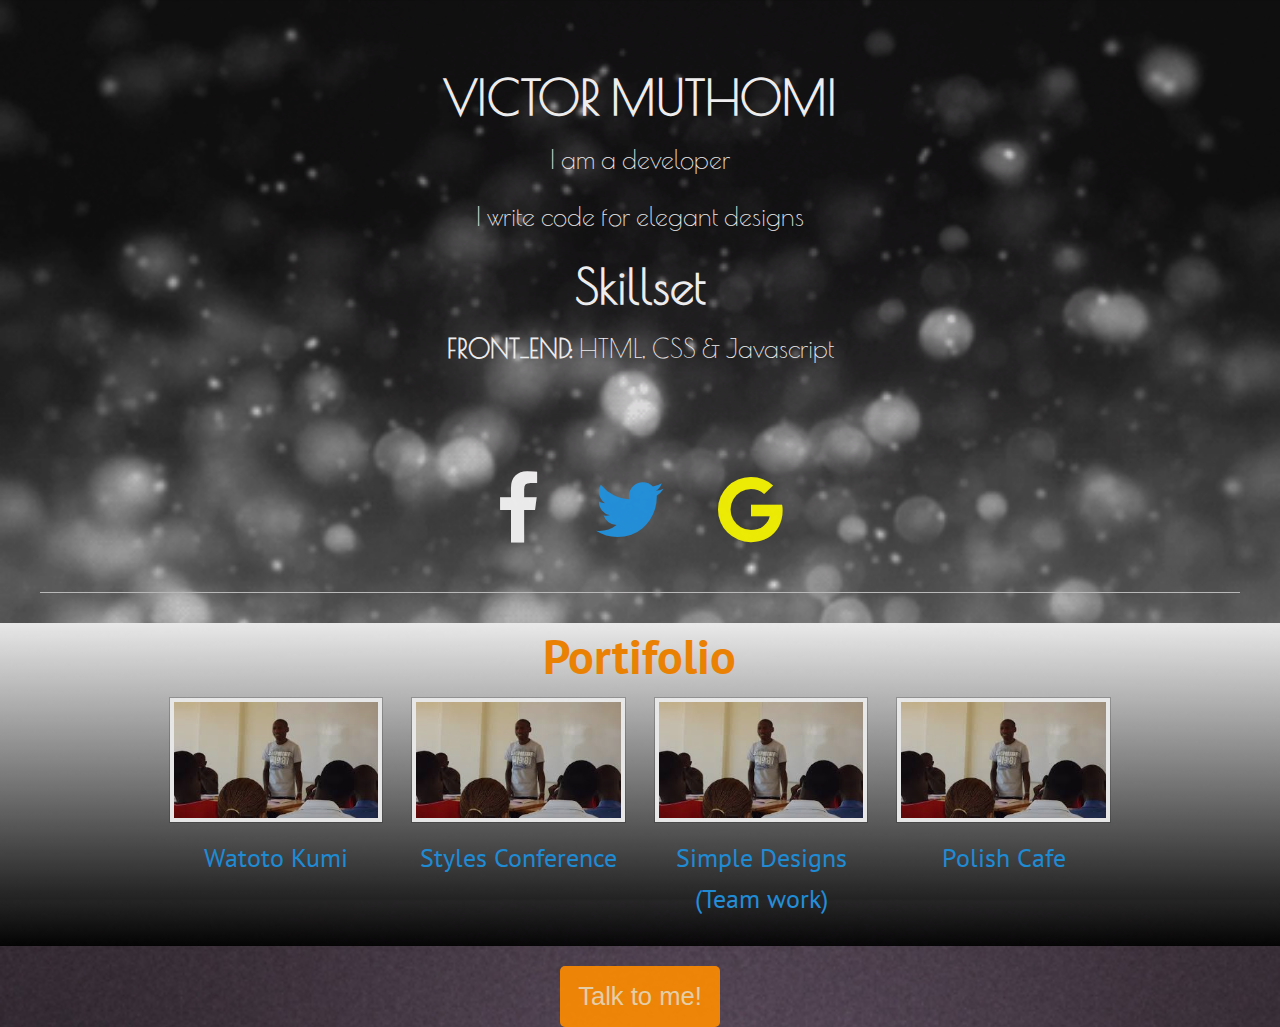
==== commit 617105c1: "linked hover css to the main page" ====
--- a/index.html
+++ b/index.html
@@ -18,6 +18,9 @@
   <!-- Resource style -->
 
   <link rel="stylesheet" href="css/foundation.css">
+  <link rel="stylesheet" href="css/hover.css">
+
+
   <link rel="stylesheet" href="css/animate.css">
   <link rel="stylesheet" href="/font-awesome-4.5.0/css/font-awesome.css">
 
@@ -215,4 +218,4 @@
 
 </body>
 
-</html>+</html>
--- a/css/app.css
+++ b/css/app.css
@@ -21,9 +21,7 @@
 
 .top-container{
     padding-bottom: 10px;
-   
-    background: linear-gradient(white,  gray, black); /* Standard syntax */
-  
+    background-image: url(/img/main-bg3.gif);
     background-size: cover;
     color: white;
 }
@@ -31,11 +29,12 @@
     padding-bottom: 10px;
     background-color:darkgrey;
     background: linear-gradient(white,  gray, black); /* Standard syntax */
-    background-image: url(/img/main-bg3.gif);
     background-size: cover;
     color: white;
 }
-
+.bottom-container h1{
+    color: darkorange
+}
 
 
 
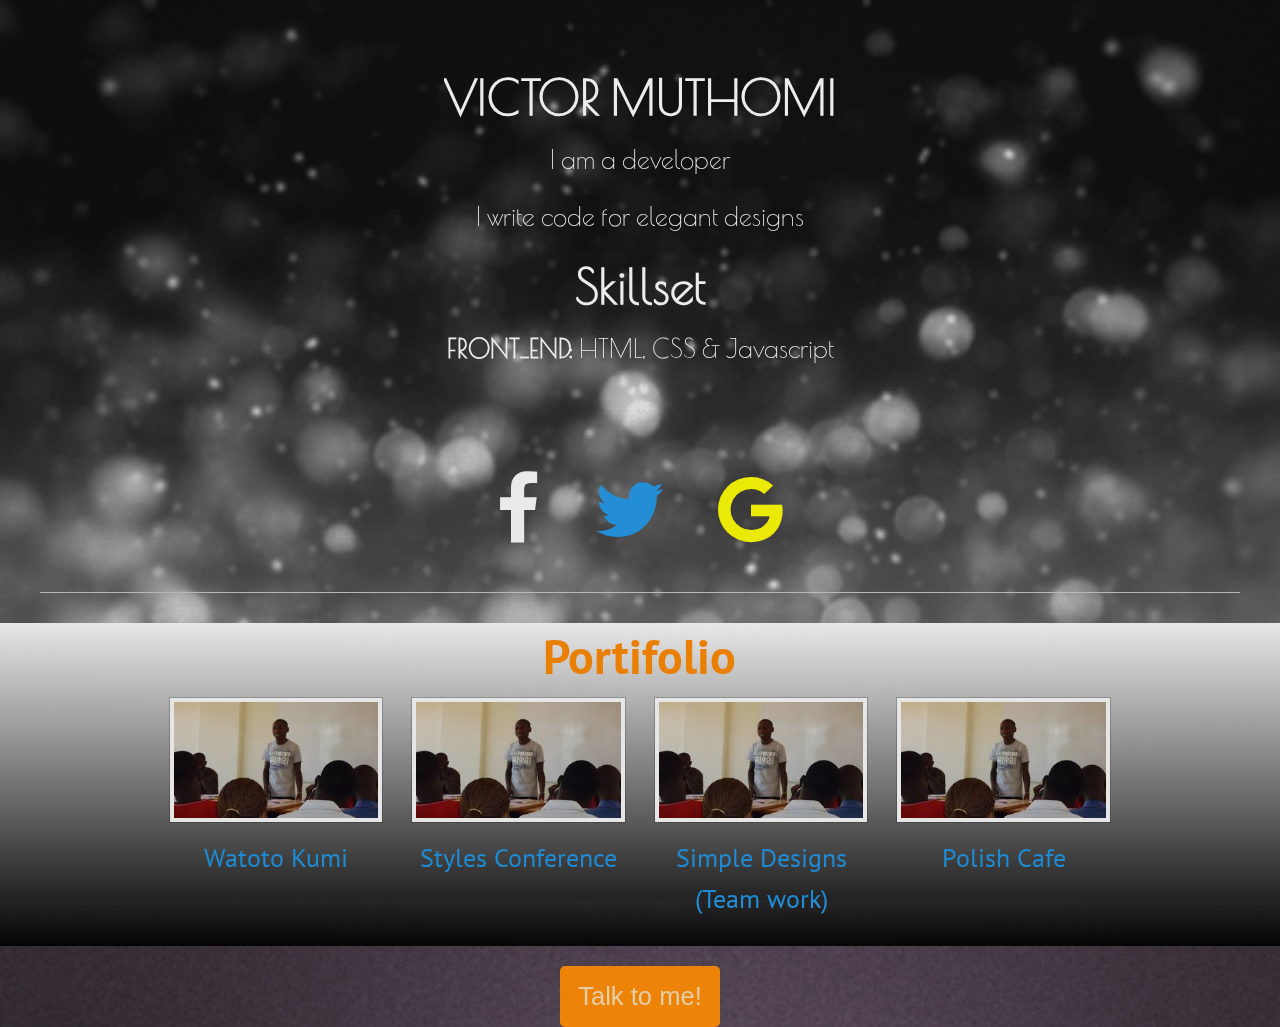
==== commit d28f3aaa: "added hover effect to potifolio" ====
--- a/index.html
+++ b/index.html
@@ -73,7 +73,7 @@
   <div class="top-container">
     <div class="row shout">
       <div class="columns small-12 text-center">
-        <h1>VICTOR MUTHOMI</h1>
+        <h1 class="hvr-underline-from-left">VICTOR MUTHOMI</h1>
         <p>I am a developer</p>
         <p>I write code for elegant designs</p>
         <h1>Skillset</h1>
@@ -103,25 +103,25 @@
     <div class="column small-10 small-centered large-centered text-center">
       <h1>Portifolio</h1>
       <a href="http://victorwatotokumi.bitballoon.com" target="_blank">
-        <div class="column small-12 large-3">
+        <div class="column small-12 large-3 hvr-float">
           <img class="thumbnail" src="img/vic.jpg">
           <p>Watoto Kumi</p>
         </div>
       </a>
       <a href="http://victorshay.bitballoon.com" target="_blank">
-        <div class="column small-12 large-3">
+        <div class="column small-12 large-3 hvr-float">
           <img class="thumbnail" src="img/vic.jpg">
           <p>Styles Conference</p>
         </div>
       </a>
       <a href="http://simpledesigns.bitballoon.com" target="_blank">
-        <div class="column small-12 large-3">
+        <div class="column small-12 large-3 hvr-float">
           <img class="thumbnail" src="img/vic.jpg">
           <p>Simple Designs (Team work)</p>
         </div>
       </a>
       <a href="http://victorpolishcafe.bitballoon.com" target="_blank">
-        <div class="column small-12 large-3">
+        <div class="column small-12 large-3 hvr-float">
           <img class="thumbnail" src="img/vic.jpg">
           <p>Polish Cafe</p>
         </div>
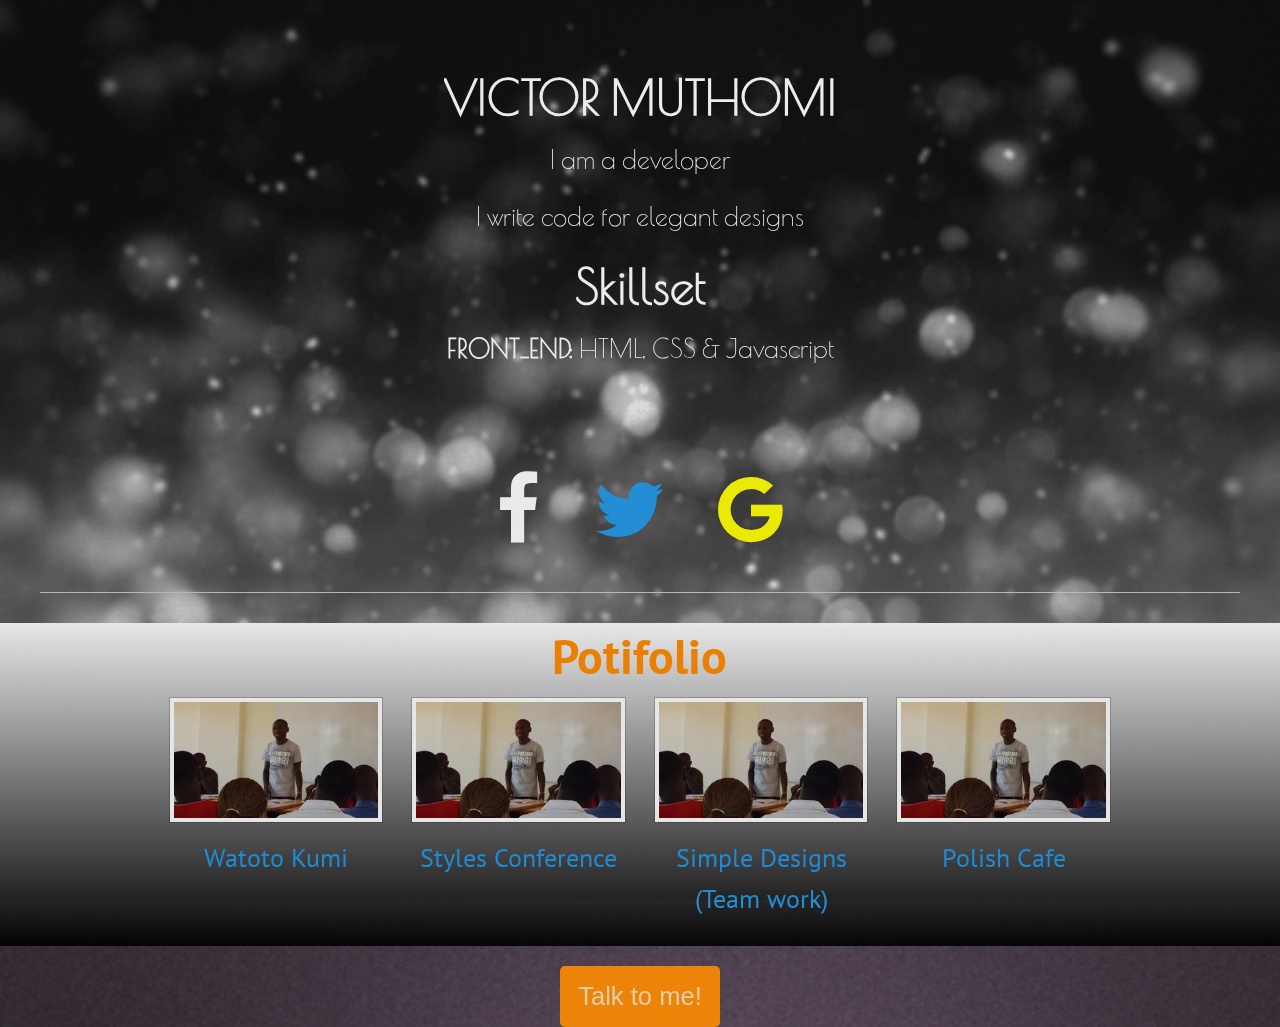
==== commit 373db4f4: "corrected the potifolio error" ====
--- a/index.html
+++ b/index.html
@@ -101,7 +101,7 @@
   <div class="row">
 
     <div class="column small-10 small-centered large-centered text-center">
-      <h1>Portifolio</h1>
+      <h1>Potifolio</h1>
       <a href="http://victorwatotokumi.bitballoon.com" target="_blank">
         <div class="column small-12 large-3 hvr-float">
           <img class="thumbnail" src="img/vic.jpg">
@@ -200,15 +200,23 @@
       <button class="to-form">Talk to me!</button>
     </a>
   </div>
-
+  <footer class="">
+
+    <p>
+      <script>
+
+
+
+      </script>
+
+    </p>
+
+
+  </footer>
 
 
   <script src="js/vendor/jquery.js"></script>
-
-
   <!-- Resource jQuery -->
-
-
 
 
   <script src="js/vendor/what-input.js"></script>
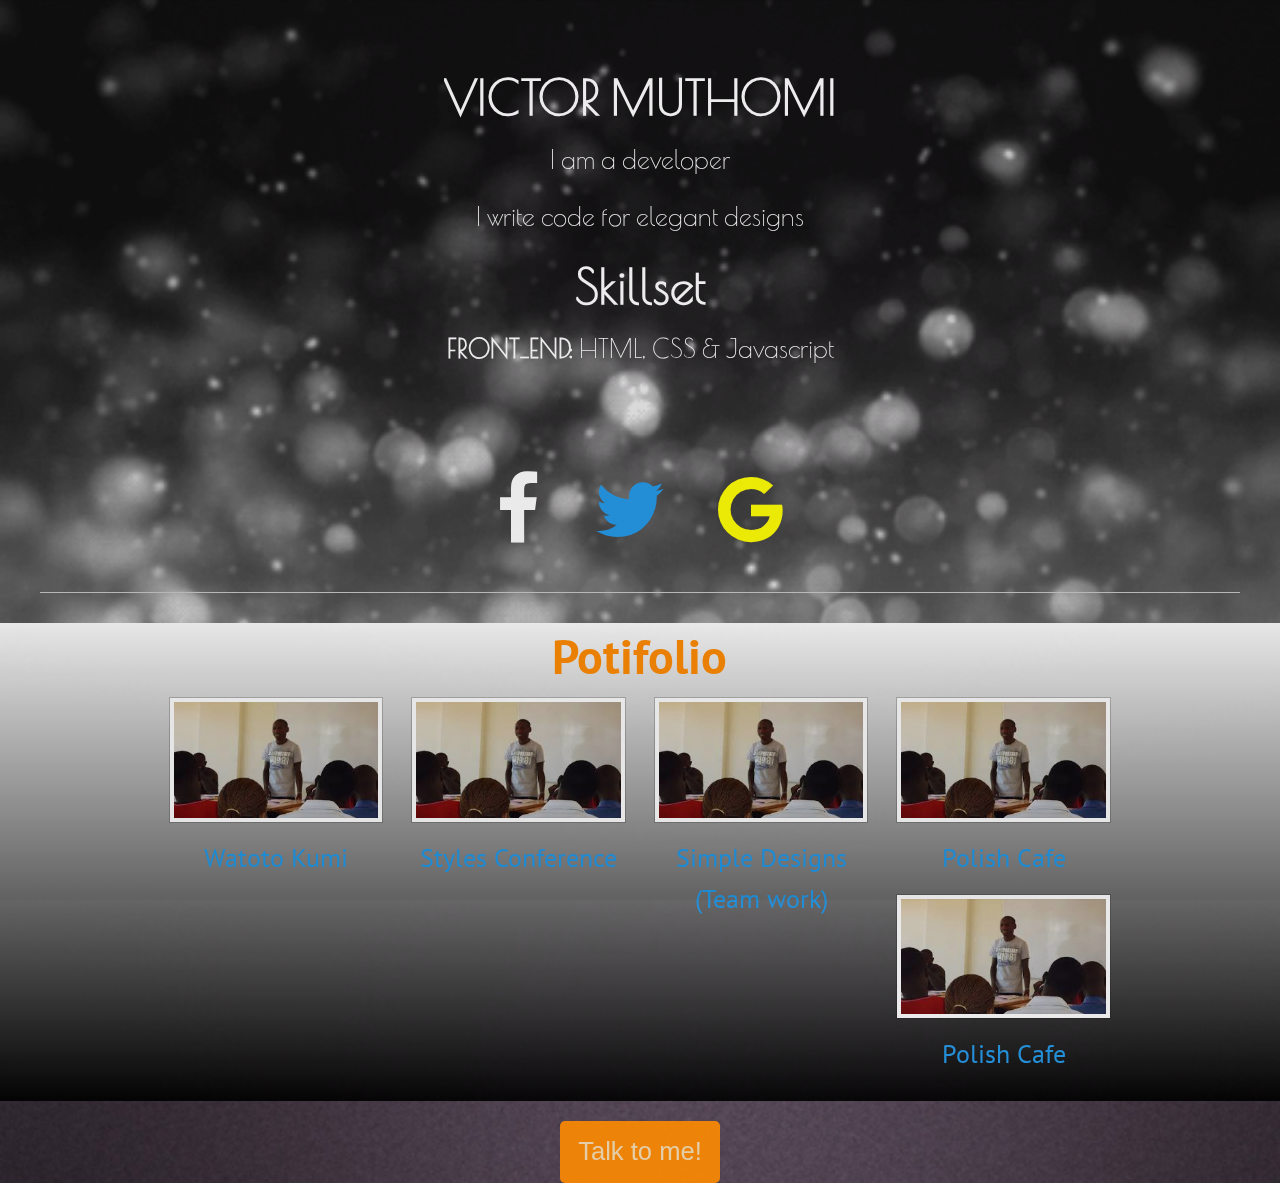
==== commit 553559a6: "Added link to sited added" ====
--- a/index.html
+++ b/index.html
@@ -121,6 +121,12 @@
         </div>
       </a>
       <a href="http://victorpolishcafe.bitballoon.com" target="_blank">
+        <div class="column small-12 large-3 hvr-float">
+          <img class="thumbnail" src="img/vic.jpg">
+          <p>Polish Cafe</p>
+        </div>
+      </a>
+      <a href="http://victsomie.github.io/Hakuna-Matata" target="_blank">
         <div class="column small-12 large-3 hvr-float">
           <img class="thumbnail" src="img/vic.jpg">
           <p>Polish Cafe</p>
